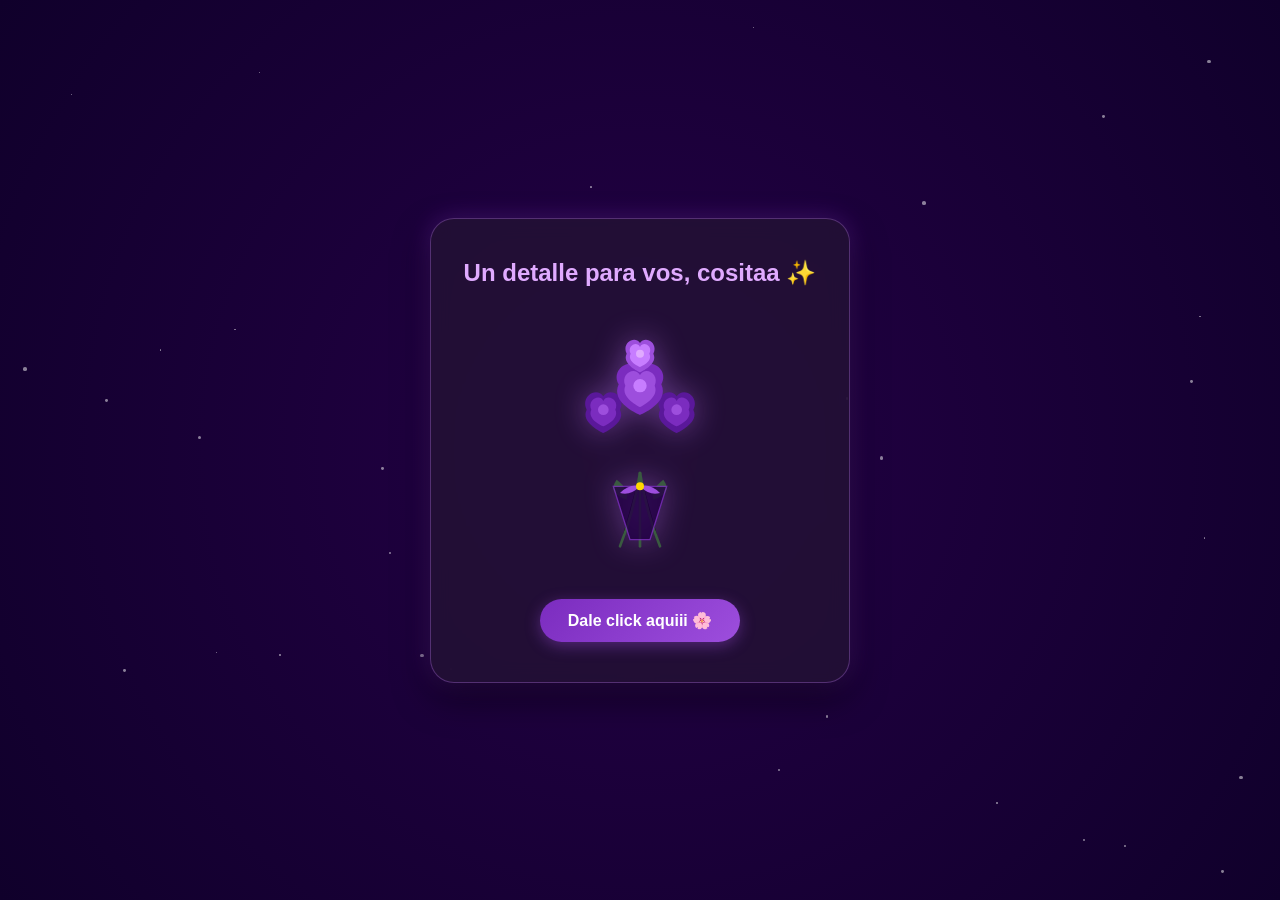
==== index.html @ a240034e "Rename index3.html to index.html" ====
<!DOCTYPE html>
<html lang="es">
<head>
  <meta charset="UTF-8">
  <meta name="viewport" content="width=device-width, initial-scale=1.0">
  <title>Tía Paolaaaa</title>
  <link rel="stylesheet" href="style3.css">
</head>
<body>

  <!-- Fondo de destellos -->
  <div class="sparkles" id="sparkles"></div>

  <!-- Contenedor para la lluvia de pétalos -->
  <div id="petalsContainer"></div>

  <div class="main-card">
    <h1>Un detalle para vos, cositaa ✨</h1>

    <div class="canvas-container">
      <!-- RAMO DE ROSAS MORADAS (SVG) -->
      <div class="bouquet-wrapper" id="bouquetWrapper">
        <svg id="bouquetSvg" viewBox="0 0 300 350">
          <!-- TALLOS Y HOJAS -->
          <g stroke="#3a5a40" stroke-width="4" stroke-linecap="round">
            <path d="M 150 220 Q 140 280 120 330" />
            <path d="M 150 220 Q 150 280 150 330" />
            <path d="M 150 220 Q 160 280 180 330" />
          </g>
          <path d="M 130 260 Q 100 250 115 230 Q 135 245 130 260 Z" fill="#3a5a40" />
          <path d="M 170 260 Q 200 250 185 230 Q 165 245 170 260 Z" fill="#3a5a40" />

          <!-- LAZO Y ENVOLTURA -->
          <path d="M 110 240 L 190 240 L 165 320 L 135 320 Z" fill="#240046" opacity="0.8" stroke="#7b2cbf" stroke-width="2" />
          <path d="M 150 240 Q 135 255 120 250 Q 135 235 150 240 Z" fill="#9d4edd" />
          <path d="M 150 240 Q 165 255 180 250 Q 165 235 150 240 Z" fill="#9d4edd" />
          <circle cx="150" cy="240" r="6" fill="#ffd700" />

          <!-- ROSAS -->
          <!-- Rosa Izquierda -->
          <g transform="translate(95, 130)">
            <path class="petal petal-outer" d="M -25 -5 C -35 -25 -10 -40 0 -25 C 10 -40 35 -25 25 -5 C 35 15 0 30 0 30 C 0 30 -35 15 -25 -5 Z" fill="#5a189a" />
            <path class="petal petal-inner" d="M -18 -5 C -25 -20 -5 -30 0 -18 C 5 -30 25 -20 18 -5 C 25 10 0 20 0 20 C 0 20 -25 10 -18 -5 Z" fill="#7b2cbf" />
            <circle cx="0" cy="-5" r="8" fill="#9d4edd" />
          </g>

          <!-- Rosa Derecha -->
          <g transform="translate(205, 130)">
            <path class="petal petal-outer" d="M -25 -5 C -35 -25 -10 -40 0 -25 C 10 -40 35 -25 25 -5 C 35 15 0 30 0 30 C 0 30 -35 15 -25 -5 Z" fill="#5a189a" />
            <path class="petal petal-inner" d="M -18 -5 C -25 -20 -5 -30 0 -18 C 5 -30 25 -20 18 -5 C 25 10 0 20 0 20 C 0 20 -25 10 -18 -5 Z" fill="#7b2cbf" />
            <circle cx="0" cy="-5" r="8" fill="#9d4edd" />
          </g>

          <!-- Rosa Centro Principal -->
          <g transform="translate(150, 95)">
            <path class="petal petal-outer" d="M -32 -8 C -45 -32 -12 -50 0 -32 C 12 -50 45 -32 32 -8 C 45 20 0 38 0 38 C 0 38 -45 20 -32 -8 Z" fill="#7b2cbf" />
            <path class="petal petal-inner" d="M -22 -6 C -30 -24 -8 -36 0 -22 C 8 -36 30 -24 22 -6 C 30 12 0 26 0 26 C 0 26 -30 12 -22 -6 Z" fill="#9d4edd" />
            <circle cx="0" cy="-6" r="10" fill="#c77dff" />
          </g>

          <!-- Rosa Arriba -->
          <g transform="translate(150, 45)">
            <path class="petal petal-outer" d="M -20 -4 C -28 -20 -8 -32 0 -20 C 8 -32 28 -20 20 -4 C 28 12 0 24 0 24 C 0 24 -28 12 -20 -4 Z" fill="#9d4edd" />
            <path class="petal petal-inner" d="M -14 -4 C -20 -15 -5 -24 0 -14 C 5 -24 20 -15 14 -4 C 20 8 0 16 0 16 C 0 16 -20 8 -14 -4 Z" fill="#c77dff" />
            <circle cx="0" cy="-4" r="6" fill="#e0aaff" />
          </g>
        </svg>
      </div>

      <!-- SOBRE OCULTO -->
      <div class="envelope-wrapper hidden" id="envelopeWrapper">
        <div class="envelope" id="envelope">
          <div class="front flap"></div>
          <div class="front pocket"></div>
          <div class="letter">
            <p class="letter-text">Te amo mucho Pao 🥰</p>
          </div>
          <div class="heart-seal">💜</div>
        </div>
      </div>
    </div>

    <!-- Botón principal -->
    <button id="btnAction">Dale click aquiii 🌸</button>
  </div>

  <script src="script3.js"></script>
</body>
</html>
---- style3.css ----
:root {
  --bg-gradient: radial-gradient(circle at center, #240046 0%, #10002b 100%);
  --purple-light: #c77dff;
  --purple-soft: #e0aaff;
  --purple-accent: #7b2cbf;
}

* {
  box-sizing: border-box;
  margin: 0;
  padding: 0;
  font-family: 'Segoe UI', Tahoma, Geneva, Verdana, sans-serif;
}

body {
  background: var(--bg-gradient);
  min-height: 100vh;
  display: flex;
  justify-content: center;
  align-items: center;
  overflow: hidden;
  position: relative;
}

/* Partículas de estrellas */
.sparkles {
  position: absolute;
  width: 100%;
  height: 100%;
  pointer-events: none;
}

.sparkle {
  position: absolute;
  background: white;
  border-radius: 50%;
  opacity: 0.5;
  animation: blink 3s infinite ease-in-out;
}

@keyframes blink {
  0%, 100% { opacity: 0.2; transform: scale(0.8); }
  50% { opacity: 0.8; transform: scale(1.2); }
}

.main-card {
  background: rgba(35, 18, 52, 0.8);
  backdrop-filter: blur(10px);
  border: 1px solid rgba(199, 125, 255, 0.3);
  padding: 2.5rem 1.5rem;
  border-radius: 24px;
  text-align: center;
  max-width: 420px;
  width: 90%;
  box-shadow: 0 15px 35px rgba(0,0,0,0.5), 0 0 25px rgba(123, 44, 191, 0.4);
  z-index: 10;
}

h1 {
  color: var(--purple-soft);
  font-size: 1.5rem;
  margin-bottom: 1rem;
}

.canvas-container {
  position: relative;
  width: 100%;
  height: 280px;
  display: flex;
  justify-content: center;
  align-items: center;
}

.bouquet-wrapper {
  width: 200px;
  height: 250px;
  transition: transform 0.5s ease;
}

#bouquetSvg {
  width: 100%;
  height: 100%;
  filter: drop-shadow(0 0 15px rgba(199, 125, 255, 0.4));
}

/* Pétalos que caen */
.falling-petal {
  position: absolute;
  font-size: 1.2rem;
  pointer-events: none;
  z-index: 15;
  animation: fall 2.5s linear forwards;
}

@keyframes fall {
  0% {
    opacity: 1;
    transform: translateY(0) rotate(0deg);
  }
  100% {
    opacity: 0;
    transform: translateY(180px) rotate(180deg);
  }
}

/* SOBRE INTERACTIVO */
.envelope-wrapper {
  position: absolute;
  top: 50%;
  left: 50%;
  transform: translate(-50%, -50%) scale(0);
  transition: all 0.8s cubic-bezier(0.175, 0.885, 0.32, 1.275);
  cursor: pointer;
  z-index: 20;
}

.envelope-wrapper.show {
  transform: translate(-50%, -50%) scale(1.1);
}

.envelope {
  width: 160px;
  height: 110px;
  background-color: #5a189a;
  position: relative;
  border-radius: 8px;
  box-shadow: 0 10px 25px rgba(0,0,0,0.5);
}

.envelope .front {
  position: absolute;
  width: 0;
  height: 0;
  z-index: 3;
}

.envelope .flap {
  border-left: 80px solid transparent;
  border-right: 80px solid transparent;
  border-top: 60px solid #7b2cbf;
  top: 0;
  transform-origin: top;
  transition: transform 0.4s ease 0.4s, z-index 0.2s;
}

.envelope .pocket {
  border-left: 80px solid #3c096c;
  border-right: 80px solid #3c096c;
  border-bottom: 55px solid #5a189a;
  border-top: 55px solid transparent;
  bottom: 0;
  border-radius: 0 0 8px 8px;
}

.envelope .letter {
  position: absolute;
  background-color: #f3e8ff;
  width: 140px;
  height: 90px;
  top: 10px;
  left: 10px;
  border-radius: 6px;
  z-index: 2;
  display: flex;
  justify-content: center;
  align-items: center;
  transition: transform 0.5s ease;
  box-shadow: 0 2px 5px rgba(0,0,0,0.2);
}

.letter-text {
  color: #3c096c;
  font-weight: bold;
  font-size: 1.05rem;
  text-align: center;
  padding: 5px;
}

.heart-seal {
  position: absolute;
  top: 42px;
  left: 68px;
  font-size: 1.4rem;
  z-index: 4;
  transition: opacity 0.3s ease;
}

/* Efecto al hacer clic en el sobre */
.envelope.open .flap {
  transform: rotateX(180deg);
  z-index: 1;
  transition: transform 0.4s ease, z-index 0.2s 0.4s;
}

.envelope.open .letter {
  transform: translateY(-55px);
  z-index: 5;
}

.envelope.open .heart-seal {
  opacity: 0;
}

/* BOTÓN */
button {
  background: linear-gradient(135deg, #7b2cbf 0%, #9d4edd 100%);
  color: white;
  border: none;
  padding: 12px 28px;
  font-size: 1rem;
  font-weight: 600;
  border-radius: 50px;
  cursor: pointer;
  box-shadow: 0 4px 15px rgba(157, 78, 221, 0.4);
  transition: all 0.3s ease;
  margin-top: 1rem;
}

button:hover {
  transform: translateY(-2px);
  box-shadow: 0 6px 20px rgba(199, 125, 255, 0.6);
}

.hidden {
  display: none;
}
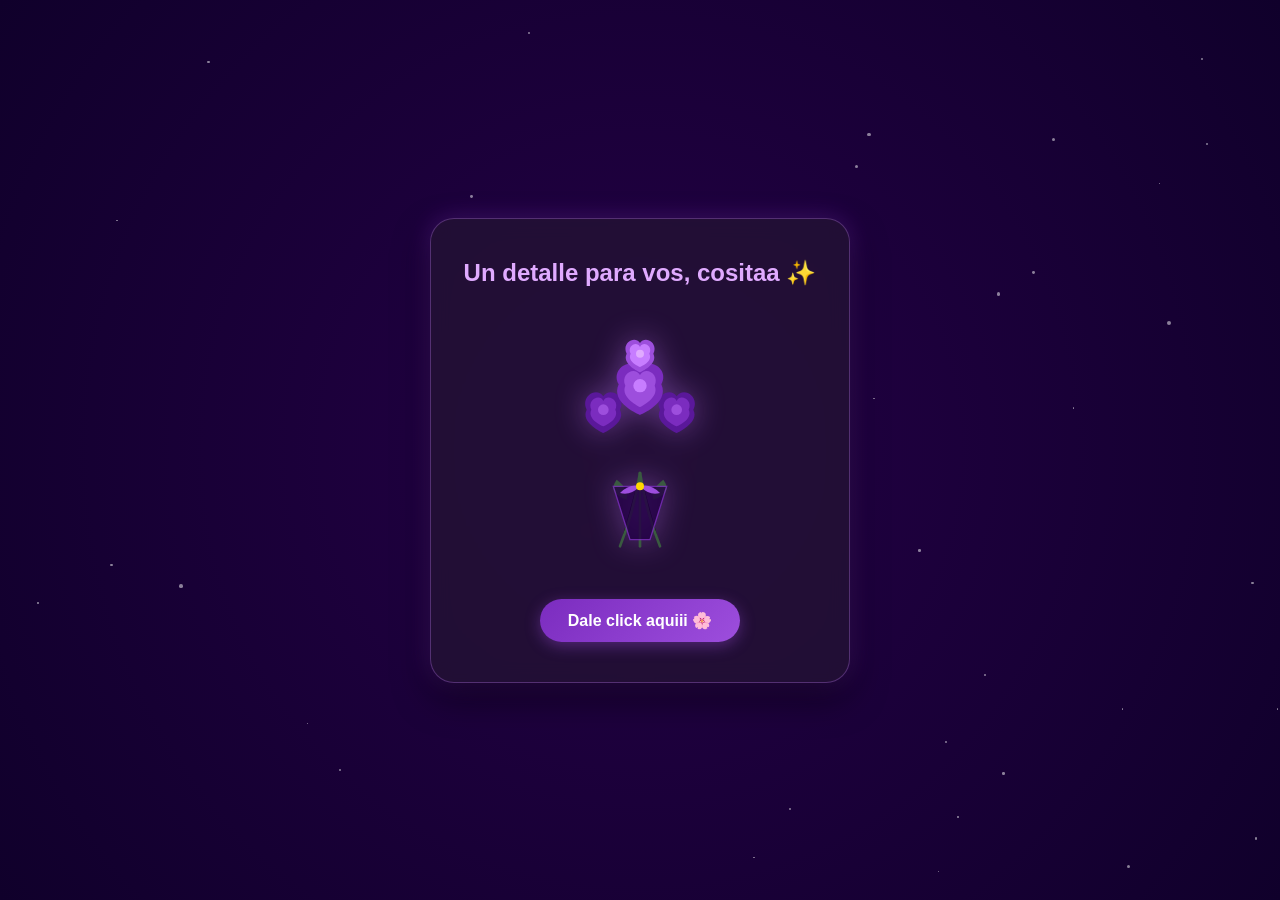
==== commit 49e89d80: "Update index.html" ====
--- a/index.html
+++ b/index.html
@@ -4,7 +4,7 @@
   <meta charset="UTF-8">
   <meta name="viewport" content="width=device-width, initial-scale=1.0">
   <title>Tía Paolaaaa</title>
-  <link rel="stylesheet" href="style3.css">
+  <link rel="stylesheet" href="style.css">
 </head>
 <body>
 
@@ -84,6 +84,6 @@
     <button id="btnAction">Dale click aquiii 🌸</button>
   </div>
 
-  <script src="script3.js"></script>
+  <script src="script.js"></script>
 </body>
 </html>
--- a/style.css
+++ b/style.css
@@ -0,0 +1,226 @@
+:root {
+  --bg-gradient: radial-gradient(circle at center, #240046 0%, #10002b 100%);
+  --purple-light: #c77dff;
+  --purple-soft: #e0aaff;
+  --purple-accent: #7b2cbf;
+}
+
+* {
+  box-sizing: border-box;
+  margin: 0;
+  padding: 0;
+  font-family: 'Segoe UI', Tahoma, Geneva, Verdana, sans-serif;
+}
+
+body {
+  background: var(--bg-gradient);
+  min-height: 100vh;
+  display: flex;
+  justify-content: center;
+  align-items: center;
+  overflow: hidden;
+  position: relative;
+}
+
+/* Partículas de estrellas */
+.sparkles {
+  position: absolute;
+  width: 100%;
+  height: 100%;
+  pointer-events: none;
+}
+
+.sparkle {
+  position: absolute;
+  background: white;
+  border-radius: 50%;
+  opacity: 0.5;
+  animation: blink 3s infinite ease-in-out;
+}
+
+@keyframes blink {
+  0%, 100% { opacity: 0.2; transform: scale(0.8); }
+  50% { opacity: 0.8; transform: scale(1.2); }
+}
+
+.main-card {
+  background: rgba(35, 18, 52, 0.8);
+  backdrop-filter: blur(10px);
+  border: 1px solid rgba(199, 125, 255, 0.3);
+  padding: 2.5rem 1.5rem;
+  border-radius: 24px;
+  text-align: center;
+  max-width: 420px;
+  width: 90%;
+  box-shadow: 0 15px 35px rgba(0,0,0,0.5), 0 0 25px rgba(123, 44, 191, 0.4);
+  z-index: 10;
+}
+
+h1 {
+  color: var(--purple-soft);
+  font-size: 1.5rem;
+  margin-bottom: 1rem;
+}
+
+.canvas-container {
+  position: relative;
+  width: 100%;
+  height: 280px;
+  display: flex;
+  justify-content: center;
+  align-items: center;
+}
+
+.bouquet-wrapper {
+  width: 200px;
+  height: 250px;
+  transition: transform 0.5s ease;
+}
+
+#bouquetSvg {
+  width: 100%;
+  height: 100%;
+  filter: drop-shadow(0 0 15px rgba(199, 125, 255, 0.4));
+}
+
+/* Pétalos que caen */
+.falling-petal {
+  position: absolute;
+  font-size: 1.2rem;
+  pointer-events: none;
+  z-index: 15;
+  animation: fall 2.5s linear forwards;
+}
+
+@keyframes fall {
+  0% {
+    opacity: 1;
+    transform: translateY(0) rotate(0deg);
+  }
+  100% {
+    opacity: 0;
+    transform: translateY(180px) rotate(180deg);
+  }
+}
+
+/* SOBRE INTERACTIVO */
+.envelope-wrapper {
+  position: absolute;
+  top: 50%;
+  left: 50%;
+  transform: translate(-50%, -50%) scale(0);
+  transition: all 0.8s cubic-bezier(0.175, 0.885, 0.32, 1.275);
+  cursor: pointer;
+  z-index: 20;
+}
+
+.envelope-wrapper.show {
+  transform: translate(-50%, -50%) scale(1.1);
+}
+
+.envelope {
+  width: 160px;
+  height: 110px;
+  background-color: #5a189a;
+  position: relative;
+  border-radius: 8px;
+  box-shadow: 0 10px 25px rgba(0,0,0,0.5);
+}
+
+.envelope .front {
+  position: absolute;
+  width: 0;
+  height: 0;
+  z-index: 3;
+}
+
+.envelope .flap {
+  border-left: 80px solid transparent;
+  border-right: 80px solid transparent;
+  border-top: 60px solid #7b2cbf;
+  top: 0;
+  transform-origin: top;
+  transition: transform 0.4s ease 0.4s, z-index 0.2s;
+}
+
+.envelope .pocket {
+  border-left: 80px solid #3c096c;
+  border-right: 80px solid #3c096c;
+  border-bottom: 55px solid #5a189a;
+  border-top: 55px solid transparent;
+  bottom: 0;
+  border-radius: 0 0 8px 8px;
+}
+
+.envelope .letter {
+  position: absolute;
+  background-color: #f3e8ff;
+  width: 140px;
+  height: 90px;
+  top: 10px;
+  left: 10px;
+  border-radius: 6px;
+  z-index: 2;
+  display: flex;
+  justify-content: center;
+  align-items: center;
+  transition: transform 0.5s ease;
+  box-shadow: 0 2px 5px rgba(0,0,0,0.2);
+}
+
+.letter-text {
+  color: #3c096c;
+  font-weight: bold;
+  font-size: 1.05rem;
+  text-align: center;
+  padding: 5px;
+}
+
+.heart-seal {
+  position: absolute;
+  top: 42px;
+  left: 68px;
+  font-size: 1.4rem;
+  z-index: 4;
+  transition: opacity 0.3s ease;
+}
+
+/* Efecto al hacer clic en el sobre */
+.envelope.open .flap {
+  transform: rotateX(180deg);
+  z-index: 1;
+  transition: transform 0.4s ease, z-index 0.2s 0.4s;
+}
+
+.envelope.open .letter {
+  transform: translateY(-55px);
+  z-index: 5;
+}
+
+.envelope.open .heart-seal {
+  opacity: 0;
+}
+
+/* BOTÓN */
+button {
+  background: linear-gradient(135deg, #7b2cbf 0%, #9d4edd 100%);
+  color: white;
+  border: none;
+  padding: 12px 28px;
+  font-size: 1rem;
+  font-weight: 600;
+  border-radius: 50px;
+  cursor: pointer;
+  box-shadow: 0 4px 15px rgba(157, 78, 221, 0.4);
+  transition: all 0.3s ease;
+  margin-top: 1rem;
+}
+
+button:hover {
+  transform: translateY(-2px);
+  box-shadow: 0 6px 20px rgba(199, 125, 255, 0.6);
+}
+
+.hidden {
+  display: none;
+}
